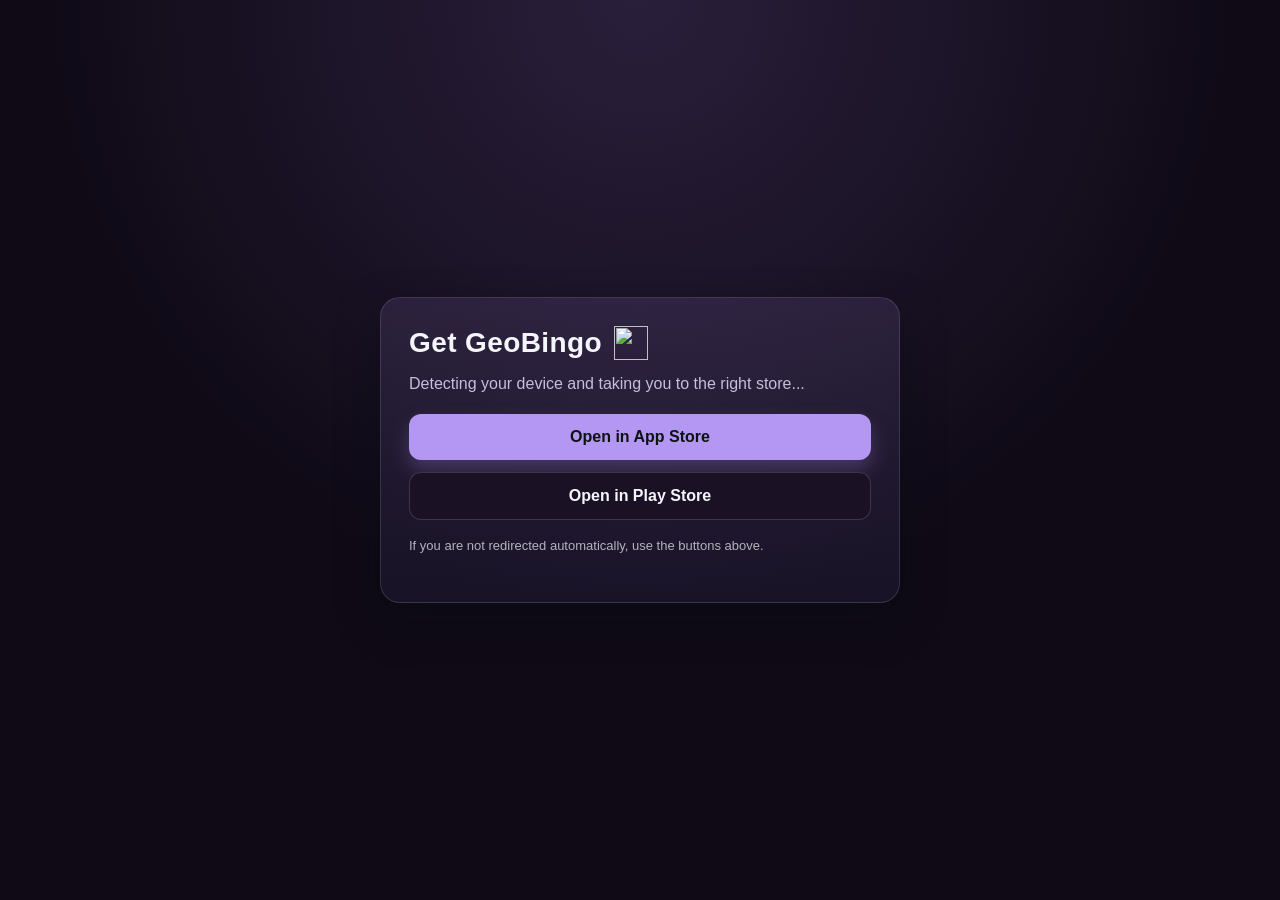
==== index.html @ 7a26dba9 "Add files via upload" ====
﻿<!doctype html>
<html lang="en">
  <head>
    <meta charset="utf-8" />
    <meta name="viewport" content="width=device-width, initial-scale=1" />
    <title>GeoBingo Download</title>
    <style>
      :root {
        color-scheme: light;
        --bg: #0f0a16;
        --bg-accent: #1a1224;
        --text: #f4f6fb;
        --muted: #c7bddc;
        --accent: #b496f3;
        --accent-2: #8f7cf4;
      }
      * { box-sizing: border-box; }
      body {
        margin: 0;
        font-family: "Trebuchet MS", "Segoe UI", Tahoma, sans-serif;
        background: radial-gradient(circle at top, #2a1f3b 0%, var(--bg) 55%);
        color: var(--text);
        min-height: 100vh;
        display: grid;
        place-items: center;
        padding: 24px;
      }
      main {
        width: 100%;
        max-width: 520px;
        background: linear-gradient(180deg, rgba(180, 150, 243, 0.12), rgba(143, 124, 244, 0.08));
        border: 1px solid rgba(255, 255, 255, 0.12);
        border-radius: 20px;
        padding: 28px;
        box-shadow: 0 18px 40px rgba(8, 12, 20, 0.5);
      }
      h1 {
        margin: 0 0 12px;
        font-size: 28px;
        letter-spacing: 0.4px;
        display: flex;
        align-items: center;
        gap: 12px;
      }
      h1 img {
        width: 34px;
        height: 34px;
        object-fit: contain;
      }
      p {
        margin: 0 0 18px;
        color: var(--muted);
        line-height: 1.5;
      }
      .buttons {
        display: grid;
        gap: 12px;
        margin-top: 8px;
      }
      a.button {
        display: inline-flex;
        align-items: center;
        justify-content: center;
        padding: 14px 18px;
        border-radius: 12px;
        text-decoration: none;
        font-weight: 600;
        transition: transform 0.15s ease, box-shadow 0.15s ease;
      }
      a.button.primary {
        background: var(--accent);
        color: #0b1411;
        box-shadow: 0 10px 20px rgba(180, 150, 243, 0.25);
      }
      a.button.secondary {
        background: var(--bg-accent);
        color: var(--text);
        border: 1px solid rgba(255, 255, 255, 0.15);
      }
      a.button:hover {
        transform: translateY(-1px);
      }
      .hint {
        margin-top: 16px;
        font-size: 13px;
        color: rgba(244, 246, 251, 0.7);
      }
    </style>
    <noscript>
      <style>
        #status { display: none; }
      </style>
    </noscript>
  </head>
  <body>
    <main>
      <h1>
        <span>Get GeoBingo</span>
        <img src="assets/icons/learn2.png" alt="" aria-hidden="true" />
      </h1>
      <p id="status">Detecting your device and taking you to the right store...</p>
      <div class="buttons">
        <a class="button primary" id="ios-link" href="https://apps.apple.com/be/app/geobingo/id6758577949">Open in App Store</a>
        <a class="button secondary" id="android-link" href="https://play.google.com/store/apps/details?id=com.wardvereecken.geobingo&utm_source=ig&utm_medium=social&utm_content=link_in_bio&fbclid=PAZXh0bgNhZW0CMTEAc3J0YwZhcHBfaWQMMjU2MjgxMDQwNTU4AAGnYL5eYz3vpwM3P0OPFIVzLTh9uEOQ0ifheIGUY7NhwIULelf2LS_MgAE2ZRY_aem_77sHbtjOzA5CTtj7IbKzzg">Open in Play Store</a>
      </div>
      <p class="hint">If you are not redirected automatically, use the buttons above.</p>
    </main>

    <script>
      (function () {
        var iosUrl = "https://apps.apple.com/be/app/geobingo/id6758577949";
        var androidUrl = "https://play.google.com/store/apps/details?id=com.wardvereecken.geobingo&utm_source=ig&utm_medium=social&utm_content=link_in_bio&fbclid=PAZXh0bgNhZW0CMTEAc3J0YwZhcHBfaWQMMjU2MjgxMDQwNTU4AAGnYL5eYz3vpwM3P0OPFIVzLTh9uEOQ0ifheIGUY7NhwIULelf2LS_MgAE2ZRY_aem_77sHbtjOzA5CTtj7IbKzzg";

        var ua = navigator.userAgent || navigator.vendor || window.opera || "";
        var isAndroid = /android/i.test(ua);
        var isiOS = /iPad|iPhone|iPod/.test(ua) ||
          (navigator.platform === "MacIntel" && navigator.maxTouchPoints > 1);

        if (isAndroid) {
          window.location.replace(androidUrl);
          return;
        }

        if (isiOS) {
          window.location.replace(iosUrl);
        }
      })();
    </script>
  </body>
</html>
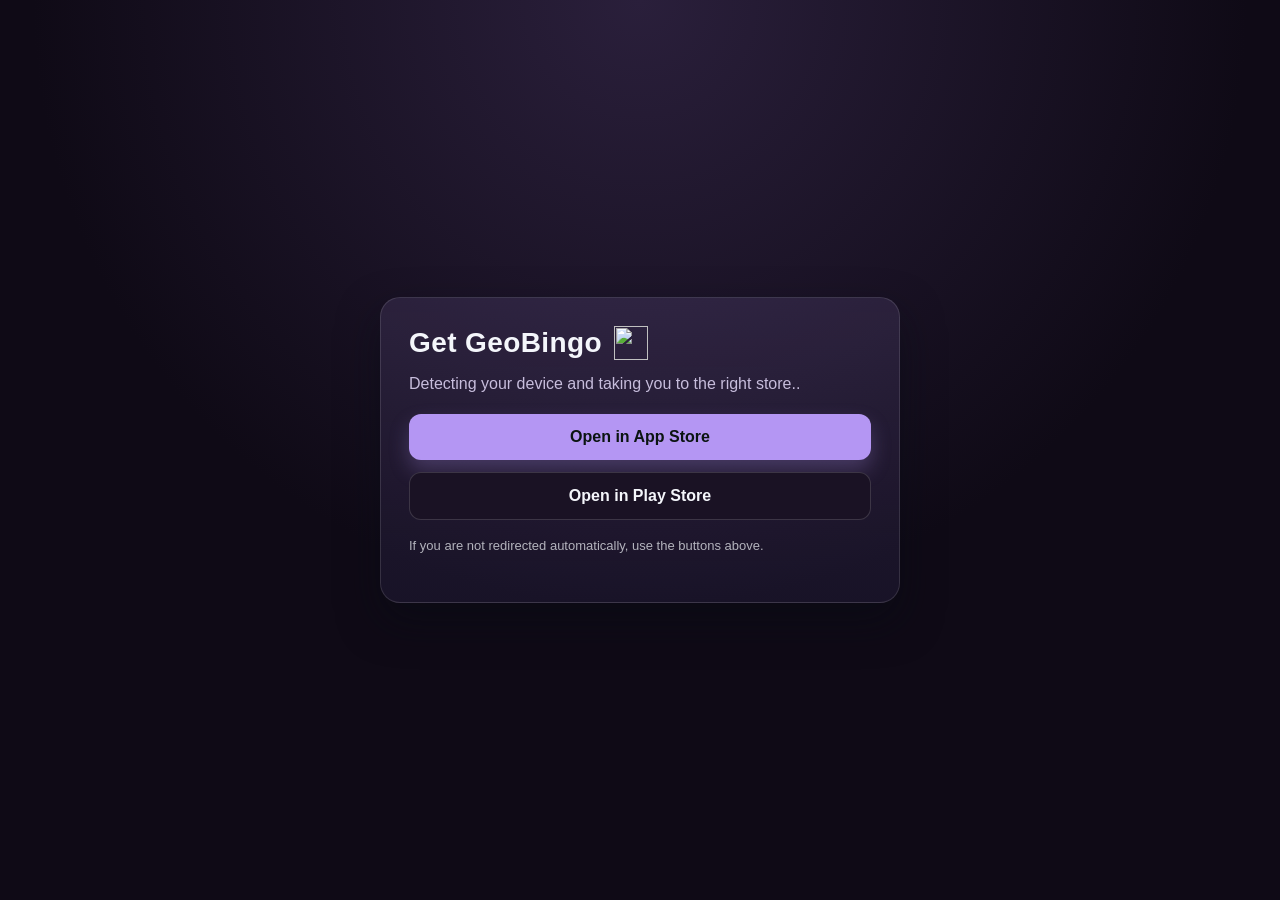
==== commit d16ea7fa: "Update index.html" ====
--- a/index.html
+++ b/index.html
@@ -96,9 +96,9 @@
     <main>
       <h1>
         <span>Get GeoBingo</span>
-        <img src="assets/icons/learn2.png" alt="" aria-hidden="true" />
+        <img src="../assets/icons/learn2.png" alt="" aria-hidden="true" />
       </h1>
-      <p id="status">Detecting your device and taking you to the right store...</p>
+      <p id="status">Detecting your device and taking you to the right store..</p>
       <div class="buttons">
         <a class="button primary" id="ios-link" href="https://apps.apple.com/be/app/geobingo/id6758577949">Open in App Store</a>
         <a class="button secondary" id="android-link" href="https://play.google.com/store/apps/details?id=com.wardvereecken.geobingo&utm_source=ig&utm_medium=social&utm_content=link_in_bio&fbclid=PAZXh0bgNhZW0CMTEAc3J0YwZhcHBfaWQMMjU2MjgxMDQwNTU4AAGnYL5eYz3vpwM3P0OPFIVzLTh9uEOQ0ifheIGUY7NhwIULelf2LS_MgAE2ZRY_aem_77sHbtjOzA5CTtj7IbKzzg">Open in Play Store</a>
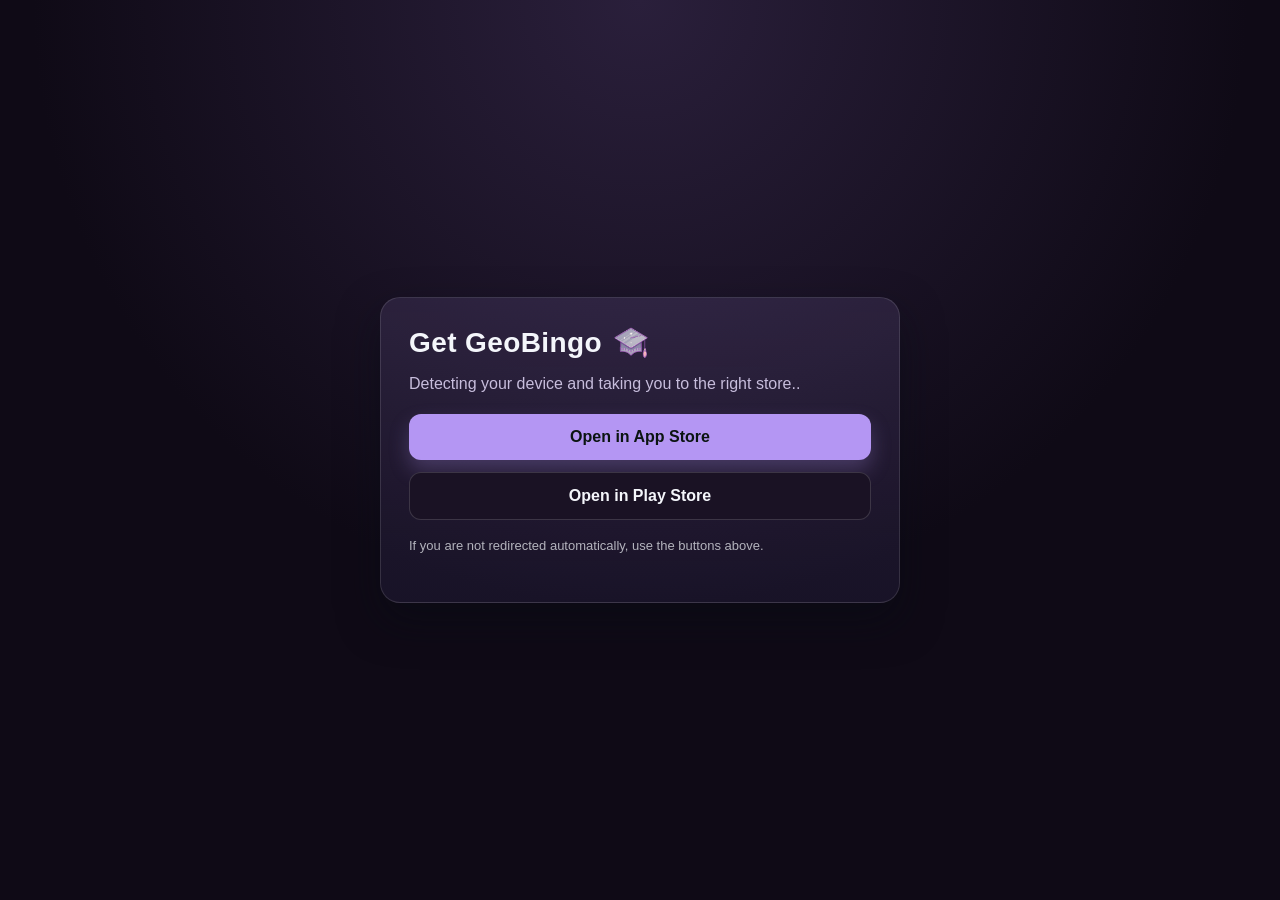
==== commit 5d9ad58a: "Fix image source path in index.html" ====
--- a/index.html
+++ b/index.html
@@ -14,7 +14,7 @@
         --accent: #b496f3;
         --accent-2: #8f7cf4;
       }
-      * { box-sizing: border-box; }
+      * { box-sizing: border-box;}
       body {
         margin: 0;
         font-family: "Trebuchet MS", "Segoe UI", Tahoma, sans-serif;
@@ -96,7 +96,7 @@
     <main>
       <h1>
         <span>Get GeoBingo</span>
-        <img src="../assets/icons/learn2.png" alt="" aria-hidden="true" />
+        <img src="learn2.png" alt="" aria-hidden="true" />
       </h1>
       <p id="status">Detecting your device and taking you to the right store..</p>
       <div class="buttons">
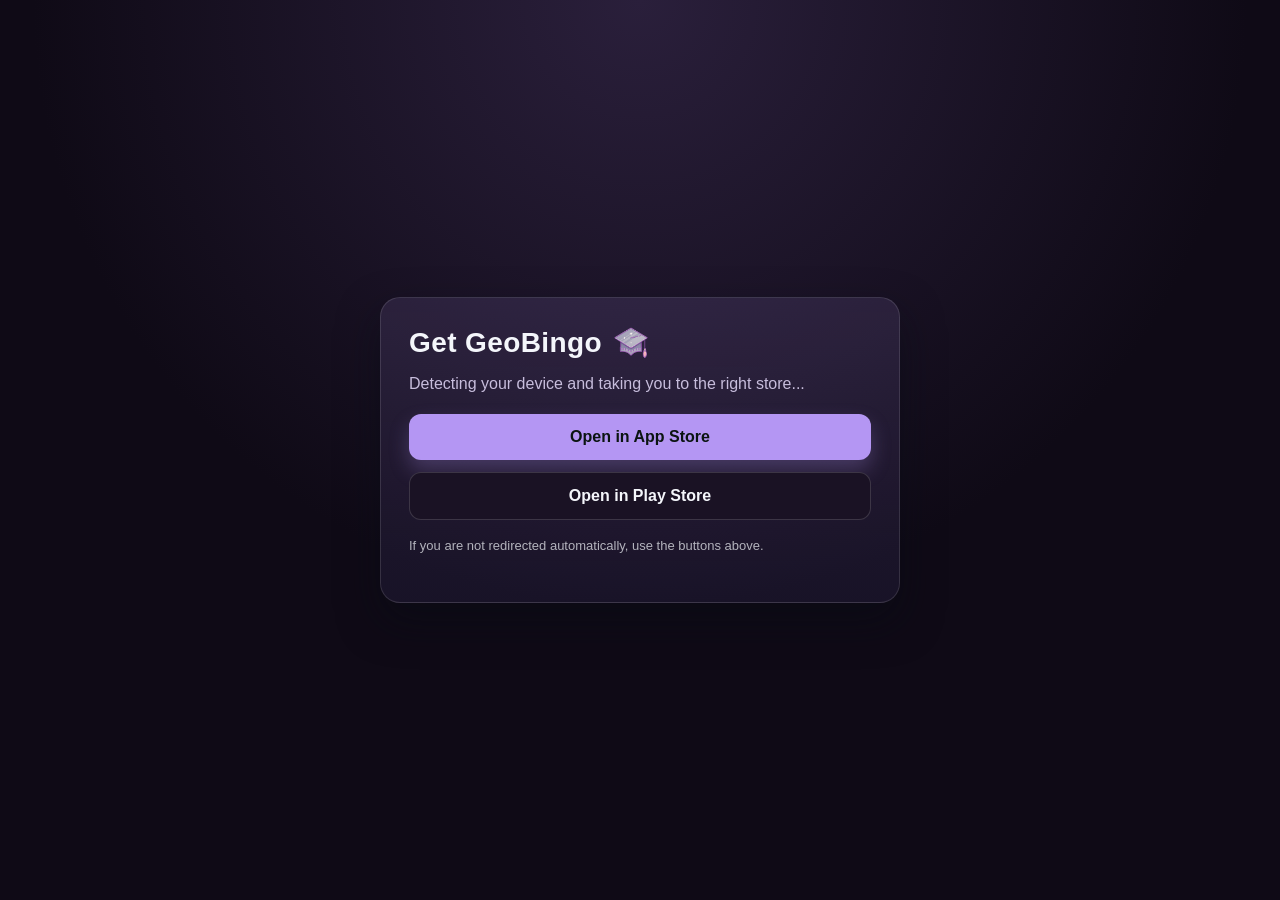
==== commit e42344db: "Add files via upload" ====
--- a/index.html
+++ b/index.html
@@ -14,7 +14,7 @@
         --accent: #b496f3;
         --accent-2: #8f7cf4;
       }
-      * { box-sizing: border-box;}
+      * { box-sizing: border-box; }
       body {
         margin: 0;
         font-family: "Trebuchet MS", "Segoe UI", Tahoma, sans-serif;
@@ -98,7 +98,7 @@
         <span>Get GeoBingo</span>
         <img src="learn2.png" alt="" aria-hidden="true" />
       </h1>
-      <p id="status">Detecting your device and taking you to the right store..</p>
+      <p id="status">Detecting your device and taking you to the right store...</p>
       <div class="buttons">
         <a class="button primary" id="ios-link" href="https://apps.apple.com/be/app/geobingo/id6758577949">Open in App Store</a>
         <a class="button secondary" id="android-link" href="https://play.google.com/store/apps/details?id=com.wardvereecken.geobingo&utm_source=ig&utm_medium=social&utm_content=link_in_bio&fbclid=PAZXh0bgNhZW0CMTEAc3J0YwZhcHBfaWQMMjU2MjgxMDQwNTU4AAGnYL5eYz3vpwM3P0OPFIVzLTh9uEOQ0ifheIGUY7NhwIULelf2LS_MgAE2ZRY_aem_77sHbtjOzA5CTtj7IbKzzg">Open in Play Store</a>
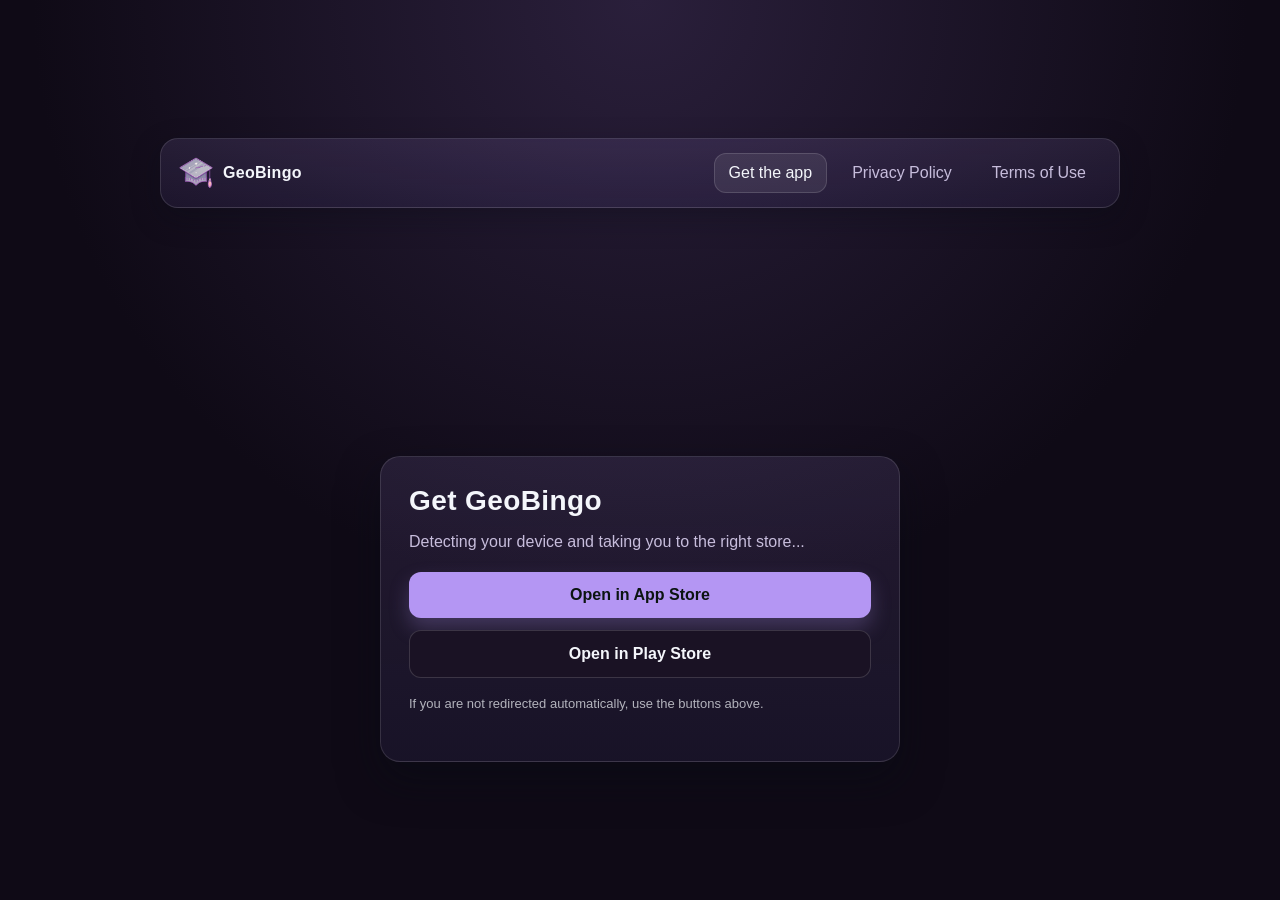
==== commit 794b8e51: "Add privacy policy and terms pages" ====
--- a/index.html
+++ b/index.html
@@ -4,126 +4,41 @@
     <meta charset="utf-8" />
     <meta name="viewport" content="width=device-width, initial-scale=1" />
     <title>GeoBingo Download</title>
-    <style>
-      :root {
-        color-scheme: light;
-        --bg: #0f0a16;
-        --bg-accent: #1a1224;
-        --text: #f4f6fb;
-        --muted: #c7bddc;
-        --accent: #b496f3;
-        --accent-2: #8f7cf4;
-      }
-      * { box-sizing: border-box; }
-      body {
-        margin: 0;
-        font-family: "Trebuchet MS", "Segoe UI", Tahoma, sans-serif;
-        background: radial-gradient(circle at top, #2a1f3b 0%, var(--bg) 55%);
-        color: var(--text);
-        min-height: 100vh;
-        display: grid;
-        place-items: center;
-        padding: 24px;
-      }
-      main {
-        width: 100%;
-        max-width: 520px;
-        background: linear-gradient(180deg, rgba(180, 150, 243, 0.12), rgba(143, 124, 244, 0.08));
-        border: 1px solid rgba(255, 255, 255, 0.12);
-        border-radius: 20px;
-        padding: 28px;
-        box-shadow: 0 18px 40px rgba(8, 12, 20, 0.5);
-      }
-      h1 {
-        margin: 0 0 12px;
-        font-size: 28px;
-        letter-spacing: 0.4px;
-        display: flex;
-        align-items: center;
-        gap: 12px;
-      }
-      h1 img {
-        width: 34px;
-        height: 34px;
-        object-fit: contain;
-      }
-      p {
-        margin: 0 0 18px;
-        color: var(--muted);
-        line-height: 1.5;
-      }
-      .buttons {
-        display: grid;
-        gap: 12px;
-        margin-top: 8px;
-      }
-      a.button {
-        display: inline-flex;
-        align-items: center;
-        justify-content: center;
-        padding: 14px 18px;
-        border-radius: 12px;
-        text-decoration: none;
-        font-weight: 600;
-        transition: transform 0.15s ease, box-shadow 0.15s ease;
-      }
-      a.button.primary {
-        background: var(--accent);
-        color: #0b1411;
-        box-shadow: 0 10px 20px rgba(180, 150, 243, 0.25);
-      }
-      a.button.secondary {
-        background: var(--bg-accent);
-        color: var(--text);
-        border: 1px solid rgba(255, 255, 255, 0.15);
-      }
-      a.button:hover {
-        transform: translateY(-1px);
-      }
-      .hint {
-        margin-top: 16px;
-        font-size: 13px;
-        color: rgba(244, 246, 251, 0.7);
-      }
-    </style>
-    <noscript>
-      <style>
-        #status { display: none; }
-      </style>
-    </noscript>
+    <link rel="stylesheet" href="styles.css" />
+    <noscript><style>#status { display: none; }</style></noscript>
   </head>
   <body>
-    <main>
-      <h1>
-        <span>Get GeoBingo</span>
-        <img src="learn2.png" alt="" aria-hidden="true" />
-      </h1>
-      <p id="status">Detecting your device and taking you to the right store...</p>
-      <div class="buttons">
-        <a class="button primary" id="ios-link" href="https://apps.apple.com/be/app/geobingo/id6758577949">Open in App Store</a>
-        <a class="button secondary" id="android-link" href="https://play.google.com/store/apps/details?id=com.wardvereecken.geobingo&utm_source=ig&utm_medium=social&utm_content=link_in_bio&fbclid=PAZXh0bgNhZW0CMTEAc3J0YwZhcHBfaWQMMjU2MjgxMDQwNTU4AAGnYL5eYz3vpwM3P0OPFIVzLTh9uEOQ0ifheIGUY7NhwIULelf2LS_MgAE2ZRY_aem_77sHbtjOzA5CTtj7IbKzzg">Open in Play Store</a>
-      </div>
-      <p class="hint">If you are not redirected automatically, use the buttons above.</p>
-    </main>
-
+    <div class="site-shell center-layout">
+      <header class="site-header">
+        <a class="brand" href="./">
+          <img src="learn2.png" alt="" aria-hidden="true" />
+          <span>GeoBingo</span>
+        </a>
+        <nav class="site-nav" aria-label="Site">
+          <a class="active" href="./">Get the app</a>
+          <a href="./privacy-policy/">Privacy Policy</a>
+          <a href="./terms/">Terms of Use</a>
+        </nav>
+      </header>
+      <main class="hero-card">
+        <h1>Get GeoBingo</h1>
+        <p id="status">Detecting your device and taking you to the right store...</p>
+        <div class="buttons">
+          <a class="button primary" id="ios-link" href="https://apps.apple.com/be/app/geobingo/id6758577949">Open in App Store</a>
+          <a class="button secondary" id="android-link" href="https://play.google.com/store/apps/details?id=com.wardvereecken.geobingo&utm_source=ig&utm_medium=social&utm_content=link_in_bio&fbclid=PAZXh0bgNhZW0CMTEAc3J0YwZhcHBfaWQMMjU2MjgxMDQwNTU4AAGnYL5eYz3vpwM3P0OPFIVzLTh9uEOQ0ifheIGUY7NhwIULelf2LS_MgAE2ZRY_aem_77sHbtjOzA5CTtj7IbKzzg">Open in Play Store</a>
+        </div>
+        <p class="hint">If you are not redirected automatically, use the buttons above.</p>
+      </main>
+    </div>
     <script>
       (function () {
         var iosUrl = "https://apps.apple.com/be/app/geobingo/id6758577949";
         var androidUrl = "https://play.google.com/store/apps/details?id=com.wardvereecken.geobingo&utm_source=ig&utm_medium=social&utm_content=link_in_bio&fbclid=PAZXh0bgNhZW0CMTEAc3J0YwZhcHBfaWQMMjU2MjgxMDQwNTU4AAGnYL5eYz3vpwM3P0OPFIVzLTh9uEOQ0ifheIGUY7NhwIULelf2LS_MgAE2ZRY_aem_77sHbtjOzA5CTtj7IbKzzg";
-
         var ua = navigator.userAgent || navigator.vendor || window.opera || "";
         var isAndroid = /android/i.test(ua);
-        var isiOS = /iPad|iPhone|iPod/.test(ua) ||
-          (navigator.platform === "MacIntel" && navigator.maxTouchPoints > 1);
-
-        if (isAndroid) {
-          window.location.replace(androidUrl);
-          return;
-        }
-
-        if (isiOS) {
-          window.location.replace(iosUrl);
-        }
+        var isiOS = /iPad|iPhone|iPod/.test(ua) || (navigator.platform === "MacIntel" && navigator.maxTouchPoints > 1);
+        if (isAndroid) { window.location.replace(androidUrl); return; }
+        if (isiOS) { window.location.replace(iosUrl); }
       })();
     </script>
   </body>
--- a/styles.css
+++ b/styles.css
@@ -0,0 +1,111 @@
+﻿:root {
+  color-scheme: light;
+  --bg: #0f0a16;
+  --bg-accent: #1a1224;
+  --surface: rgba(180, 150, 243, 0.12);
+  --surface-2: rgba(143, 124, 244, 0.08);
+  --text: #f4f6fb;
+  --muted: #c7bddc;
+  --accent: #b496f3;
+  --border: rgba(255, 255, 255, 0.12);
+  --card-shadow: 0 18px 40px rgba(8, 12, 20, 0.5);
+}
+* { box-sizing: border-box; }
+html { background: radial-gradient(circle at top, #2a1f3b 0%, var(--bg) 55%); }
+body {
+  margin: 0;
+  min-height: 100vh;
+  font-family: "Trebuchet MS", "Segoe UI", Tahoma, sans-serif;
+  background: radial-gradient(circle at top, #2a1f3b 0%, var(--bg) 55%);
+  color: var(--text);
+}
+a { color: inherit; }
+.site-shell { min-height: 100vh; padding: 24px; }
+.site-header {
+  width: 100%;
+  max-width: 960px;
+  margin: 0 auto 20px;
+  display: flex;
+  align-items: center;
+  justify-content: space-between;
+  gap: 16px;
+  padding: 14px 18px;
+  border: 1px solid var(--border);
+  border-radius: 18px;
+  background: linear-gradient(180deg, rgba(180,150,243,0.12), rgba(143,124,244,0.08));
+  box-shadow: 0 10px 28px rgba(8, 12, 20, 0.34);
+}
+.brand {
+  display: inline-flex;
+  align-items: center;
+  gap: 10px;
+  text-decoration: none;
+  font-weight: 700;
+  letter-spacing: 0.3px;
+}
+.brand img { width: 34px; height: 34px; object-fit: contain; }
+.site-nav { display: flex; align-items: center; gap: 10px; flex-wrap: wrap; }
+.site-nav a {
+  text-decoration: none;
+  color: var(--muted);
+  padding: 10px 14px;
+  border-radius: 12px;
+  border: 1px solid transparent;
+  transition: background 0.15s ease, color 0.15s ease, border-color 0.15s ease;
+}
+.site-nav a:hover, .site-nav a.active {
+  color: var(--text);
+  background: rgba(255,255,255,0.08);
+  border-color: rgba(255,255,255,0.14);
+}
+.center-layout { display: grid; place-items: center; }
+.hero-card, .content-card {
+  width: 100%;
+  border: 1px solid var(--border);
+  border-radius: 20px;
+  background: linear-gradient(180deg, var(--surface), var(--surface-2));
+  box-shadow: var(--card-shadow);
+}
+.hero-card { max-width: 520px; padding: 28px; }
+.content-wrap { width: 100%; max-width: 840px; margin: 0 auto; }
+.content-card { padding: 32px 28px 40px; }
+h1 { margin: 0 0 12px; font-size: 28px; letter-spacing: 0.4px; }
+h2 { margin: 28px 0 10px; font-size: 20px; }
+p { margin: 0 0 18px; color: var(--muted); line-height: 1.58; }
+.updated { color: rgba(244,246,251,0.7); font-size: 14px; font-weight: 600; }
+.buttons { display: grid; gap: 12px; margin-top: 8px; }
+a.button {
+  display: inline-flex;
+  align-items: center;
+  justify-content: center;
+  padding: 14px 18px;
+  border-radius: 12px;
+  text-decoration: none;
+  font-weight: 600;
+  transition: transform 0.15s ease, box-shadow 0.15s ease;
+}
+a.button.primary { background: var(--accent); color: #0b1411; box-shadow: 0 10px 20px rgba(180,150,243,0.25); }
+a.button.secondary { background: var(--bg-accent); color: var(--text); border: 1px solid rgba(255,255,255,0.15); }
+a.button:hover { transform: translateY(-1px); }
+.hint { margin-top: 16px; font-size: 13px; color: rgba(244,246,251,0.7); }
+ul { list-style: none; padding-left: 0; margin: 0 0 18px; }
+li { display: flex; margin-bottom: 10px; color: var(--muted); line-height: 1.58; }
+li::before {
+  content: "";
+  width: 8px;
+  height: 8px;
+  background: var(--accent);
+  border-radius: 50%;
+  margin-top: 9px;
+  margin-right: 12px;
+  flex-shrink: 0;
+}
+.text-link { color: var(--accent); font-weight: 600; text-decoration: none; }
+.text-link:hover { text-decoration: underline; }
+@media (max-width: 640px) {
+  .site-shell { padding: 16px; }
+  .site-header { flex-direction: column; align-items: stretch; }
+  .site-nav { justify-content: stretch; }
+  .site-nav a { flex: 1 1 100%; text-align: center; }
+  .hero-card, .content-card { padding: 22px 18px 28px; }
+}
